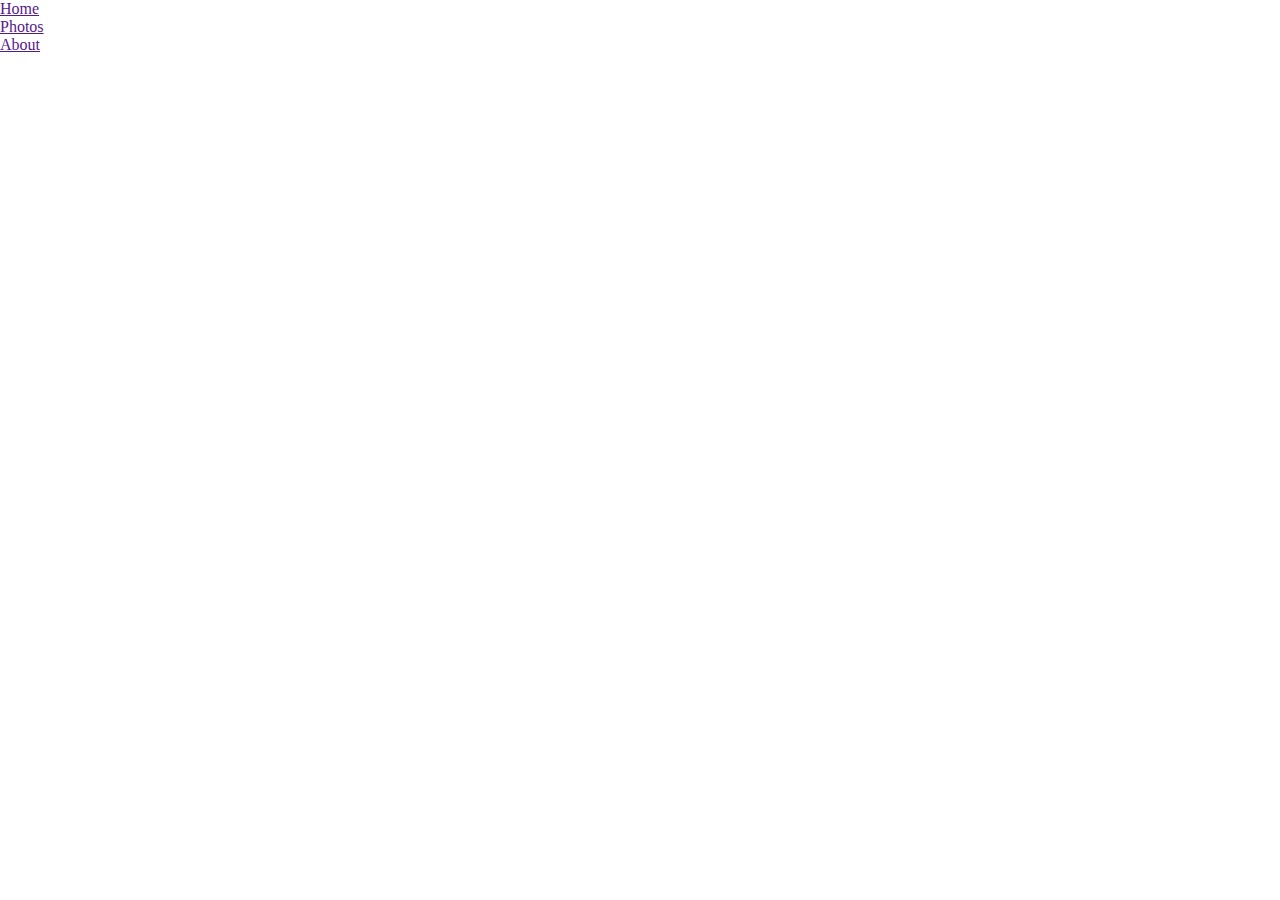
==== index.html @ a12d3c78 "added background" ====
<!DOCTYPE html>
<html lang="en">
  <head>
    <meta charset="utf-8">
    <title>Kushal</title>
    <link rel="stylesheet" href="styles.css">

  </head>

  <body>
    <header>
      <div class="row">
      <ul class="main-nav">
        <li><a href=""> Home </a></li>
        <li><a href=""> Photos </a></li>
        <li><a href=""> About </a></li>
        
      </ul>
      </div>


    </header>

  </body>
</html>
---- styles.css ----
* 
{
    margin: 0;
    padding: 0;
}
header
{
    background-image: url(https://lh3.googleusercontent.com/[base64]w958-h639-no?authuser=0);
    height: 100vh;
    background-size: cover;
    background-position: center;
}
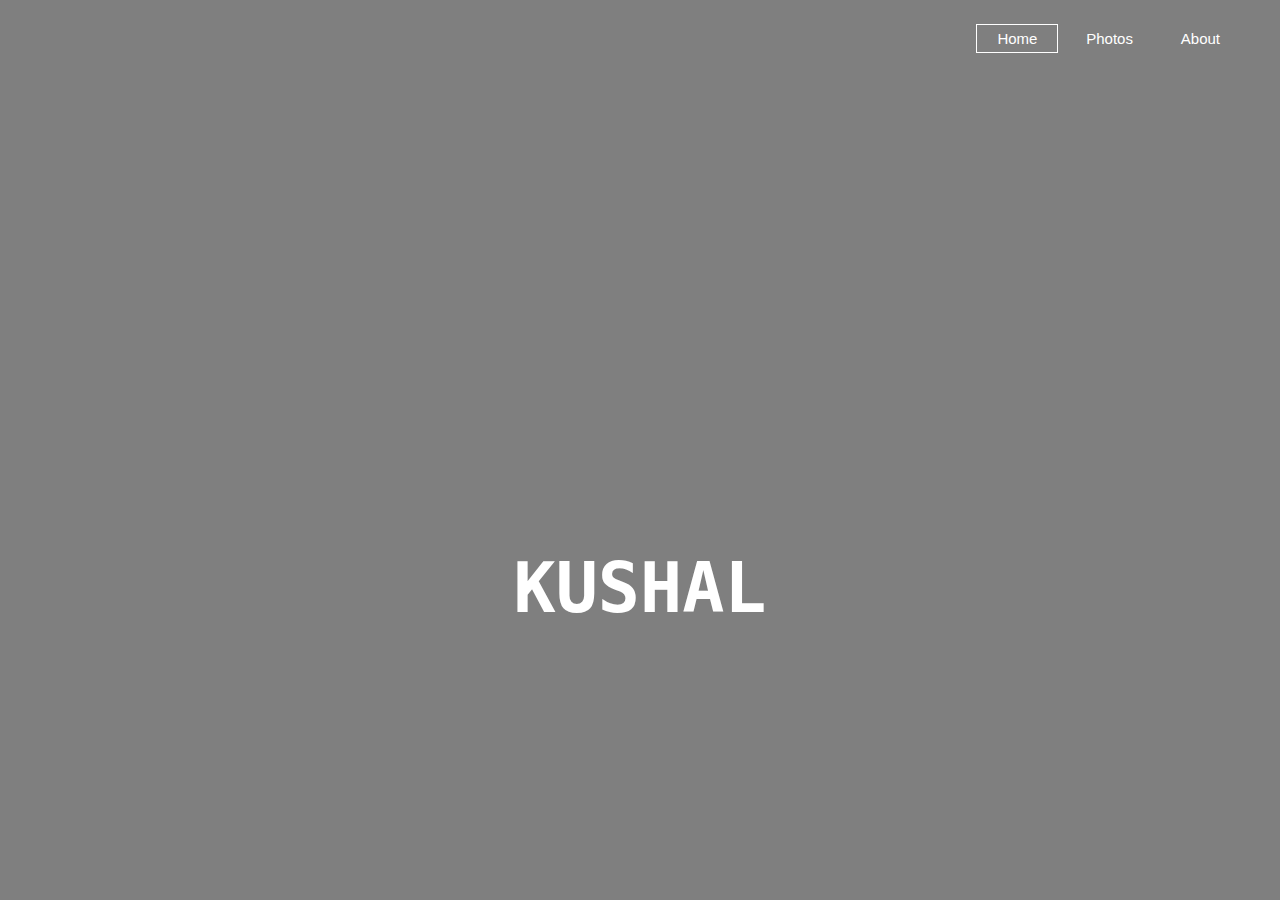
==== commit 391a6fc5: "added style" ====
--- a/index.html
+++ b/index.html
@@ -4,22 +4,20 @@
     <meta charset="utf-8">
     <title>Kushal</title>
     <link rel="stylesheet" href="styles.css">
-
   </head>
 
   <body>
     <header>
       <div class="row">
       <ul class="main-nav">
-        <li><a href=""> Home </a></li>
+        <li class="active"><a href=""> Home </a></li>
         <li><a href=""> Photos </a></li>
         <li><a href=""> About </a></li>
-        
-      </ul>
+      </ul></div>
+      <div class="hero">
+        <h1>Kushal</h1>
       </div>
-
-
     </header>
-
   </body>
+  
 </html>
--- a/styles.css
+++ b/styles.css
@@ -1,12 +1,52 @@
-* 
-{
+*{
     margin: 0;
-    padding: 0;
-}
-header
-{
-    background-image: url(https://lh3.googleusercontent.com/[base64]w958-h639-no?authuser=0);
+    padding: 0;}
+header{
+    background-image:linear-gradient(rgba(0,0,0,0.5),rgba(0,0,0,0.5)),url(https://lh3.googleusercontent.com/[base64]w958-h639-no?authuser=0);
     height: 100vh;
     background-size: cover;
-    background-position: center;
+    background-position: center;}
+.main-nav{
+    float: right;
+    list-style: none;
+    margin-top: 30px;}
+.main-nav li{
+    display: inline-block;}
+.main-nav li a{
+    color:white;
+    text-decoration: none;
+    padding: 5px 20px;
+    font-family: "Roboto", sans-serif;
+    font-size: 15px;}
+.main-nav li.active a
+{
+    border: 1px solid white;
+}
+.main-nav li a:hover
+{
+    border: 1px solid white;
+}
+body
+{
+    font-family: monospace;
+}
+.row
+{
+    max-width: 1200px;
+    margin:auto;
+}
+.hero
+{
+    position: absolute;
+    top: 50%;
+    left: 50%;
+    transform: translate(-50%,-50%);
+}
+h1
+{
+    color: white;
+    text-transform: uppercase;
+    font-size: 70px;
+    text-align: center;
+    margin-top: 275px;
 }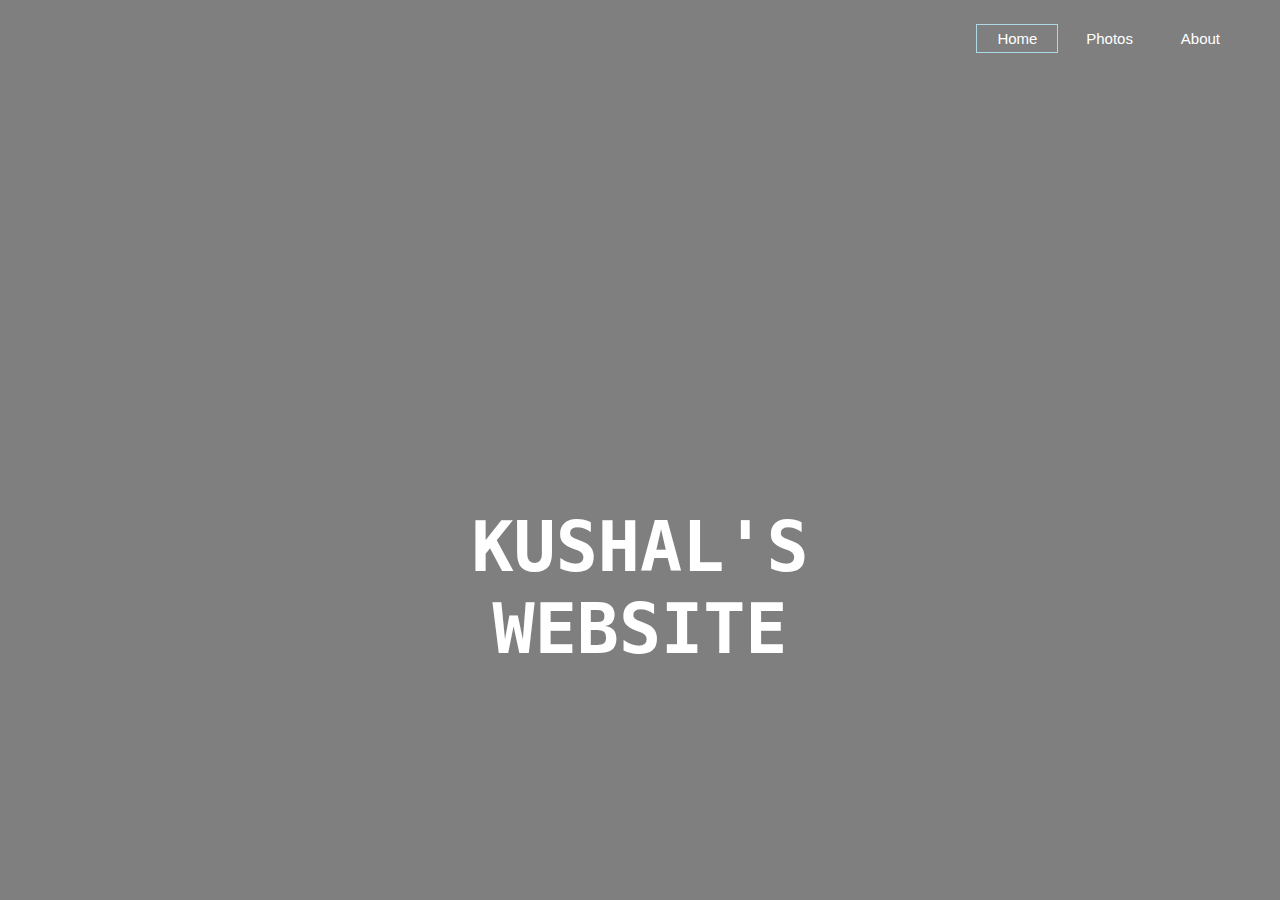
==== commit f053e239: "added styles3.css" ====
--- a/index.html
+++ b/index.html
@@ -2,7 +2,7 @@
 <html lang="en">
   <head>
     <meta charset="utf-8">
-    <title>Kushal</title>
+    <title>Home</title>
     <link rel="stylesheet" href="styles.css">
   </head>
 
@@ -10,14 +10,13 @@
     <header>
       <div class="row">
       <ul class="main-nav">
-        <li class="active"><a href=""> Home </a></li>
-        <li><a href=""> Photos </a></li>
-        <li><a href=""> About </a></li>
+        <li class="active"><a href="index.html"> Home </a></li>
+        <li><a href="photo.html"> Photos </a></li>
+        <li><a href="about.html"> About </a></li>
       </ul></div>
       <div class="hero">
-        <h1>Kushal</h1>
+        <h1>Kushal's Website</h1>
       </div>
     </header>
   </body>
-  
 </html>
--- a/styles.css
+++ b/styles.css
@@ -18,32 +18,26 @@
     padding: 5px 20px;
     font-family: "Roboto", sans-serif;
     font-size: 15px;}
-.main-nav li.active a
-{
-    border: 1px solid white;
+.main-nav li.active a{
+    border: 1px solid lightblue;
 }
-.main-nav li a:hover
-{
-    border: 1px solid white;
+.main-nav li a:hover{
+    border: 1px solid lightblue;
 }
-body
-{
+body{
     font-family: monospace;
 }
-.row
-{
+.row{
     max-width: 1200px;
     margin:auto;
 }
-.hero
-{
+.hero{
     position: absolute;
     top: 50%;
     left: 50%;
     transform: translate(-50%,-50%);
 }
-h1
-{
+h1{
     color: white;
     text-transform: uppercase;
     font-size: 70px;
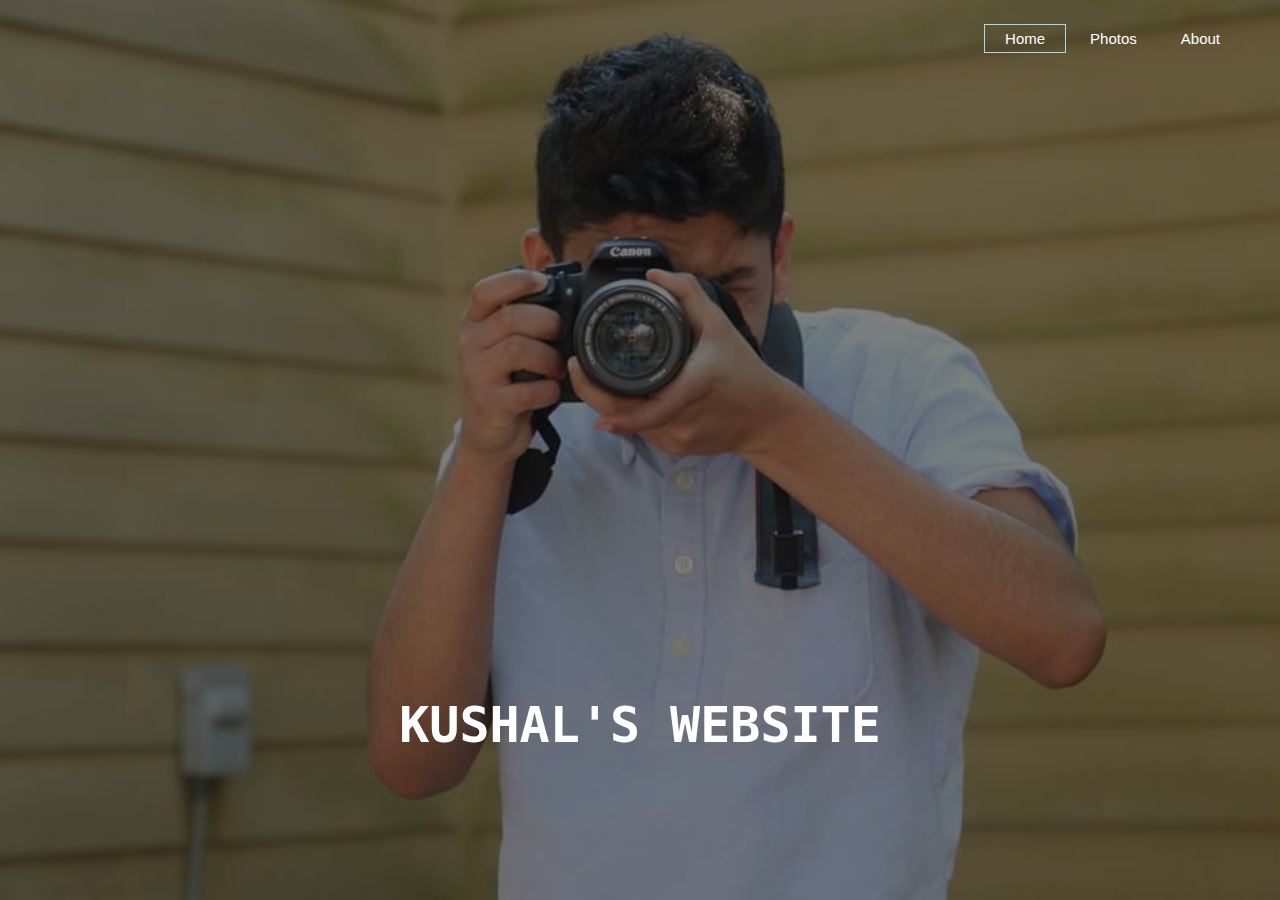
==== commit 58b2170b: "adding IMG.jpg" ====
--- a/index.html
+++ b/index.html
@@ -14,9 +14,7 @@
         <li><a href="photo.html"> Photos </a></li>
         <li><a href="about.html"> About </a></li>
       </ul></div>
-      <div class="hero">
         <h1>Kushal's Website</h1>
-      </div>
     </header>
   </body>
 </html>
--- a/styles.css
+++ b/styles.css
@@ -1,46 +1,46 @@
 *{
     margin: 0;
-    padding: 0;}
-header{
-    background-image:linear-gradient(rgba(0,0,0,0.5),rgba(0,0,0,0.5)),url(https://lh3.googleusercontent.com/[base64]w958-h639-no?authuser=0);
+    padding: 0;
+}
+body{
+    background-image:linear-gradient(rgba(0,0,0,0.5),rgba(0,0,0,0.5)),url("IMG_7.jpg");
     height: 100vh;
     background-size: cover;
-    background-position: center;}
+    background-position: center;
+}
 .main-nav{
     float: right;
     list-style: none;
     margin-top: 30px;}
 .main-nav li{
-    display: inline-block;}
+    display: inline-block;
+}
 .main-nav li a{
     color:white;
     text-decoration: none;
     padding: 5px 20px;
     font-family: "Roboto", sans-serif;
-    font-size: 15px;}
+    font-size: 15px;
+}
 .main-nav li.active a{
     border: 1px solid lightblue;
 }
 .main-nav li a:hover{
     border: 1px solid lightblue;
 }
-body{
-    font-family: monospace;
-}
 .row{
     max-width: 1200px;
     margin:auto;
 }
-.hero{
+h1{
+    color: white;
+    text-transform: uppercase;
+    font-size: 50px;
+    text-align: center;
+    margin-top: 275px;
     position: absolute;
     top: 50%;
     left: 50%;
     transform: translate(-50%,-50%);
-}
-h1{
-    color: white;
-    text-transform: uppercase;
-    font-size: 70px;
-    text-align: center;
-    margin-top: 275px;
+    font-family: monospace;
 }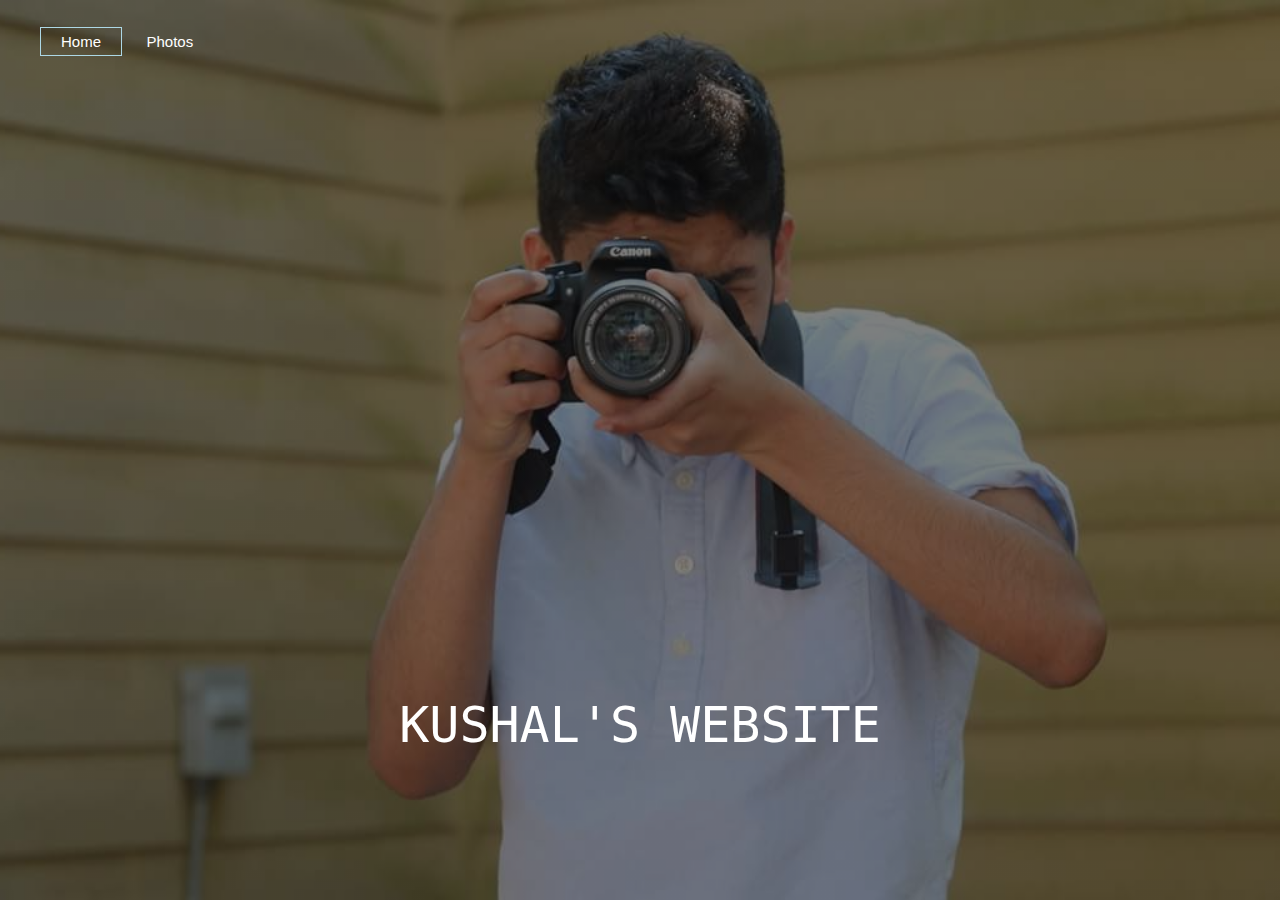
==== commit ff3e1b4c: "adding bootstrap template" ====
--- a/index.html
+++ b/index.html
@@ -1,9 +1,14 @@
-<!DOCTYPE html>
+<!doctype html>
 <html lang="en">
   <head>
+    <!-- Required meta tags -->
     <meta charset="utf-8">
+    <meta name="viewport" content="width=device-width, initial-scale=1, shrink-to-fit=no">
+
+    <!-- Bootstrap CSS -->
+    <link rel="stylesheet" href="https://stackpath.bootstrapcdn.com/bootstrap/4.5.2/css/bootstrap.min.css" integrity="sha384-JcKb8q3iqJ61gNV9KGb8thSsNjpSL0n8PARn9HuZOnIxN0hoP+VmmDGMN5t9UJ0Z" crossorigin="anonymous">
+    <link rel="stylesheet" href="styles.css">
     <title>Home</title>
-    <link rel="stylesheet" href="styles.css">
   </head>
 
   <body>
@@ -12,9 +17,14 @@
       <ul class="main-nav">
         <li class="active"><a href="index.html"> Home </a></li>
         <li><a href="photo.html"> Photos </a></li>
-        <li><a href="about.html"> About </a></li>
       </ul></div>
         <h1>Kushal's Website</h1>
     </header>
+
+    <!-- Optional JavaScript -->
+    <!-- jQuery first, then Popper.js, then Bootstrap JS -->
+    <script src="https://code.jquery.com/jquery-3.5.1.slim.min.js" integrity="sha384-DfXdz2htPH0lsSSs5nCTpuj/zy4C+OGpamoFVy38MVBnE+IbbVYUew+OrCXaRkfj" crossorigin="anonymous"></script>
+    <script src="https://cdn.jsdelivr.net/npm/popper.js@1.16.1/dist/umd/popper.min.js" integrity="sha384-9/reFTGAW83EW2RDu2S0VKaIzap3H66lZH81PoYlFhbGU+6BZp6G7niu735Sk7lN" crossorigin="anonymous"></script>
+    <script src="https://stackpath.bootstrapcdn.com/bootstrap/4.5.2/js/bootstrap.min.js" integrity="sha384-B4gt1jrGC7Jh4AgTPSdUtOBvfO8shuf57BaghqFfPlYxofvL8/KUEfYiJOMMV+rV" crossorigin="anonymous"></script>
   </body>
-</html>
+</html>